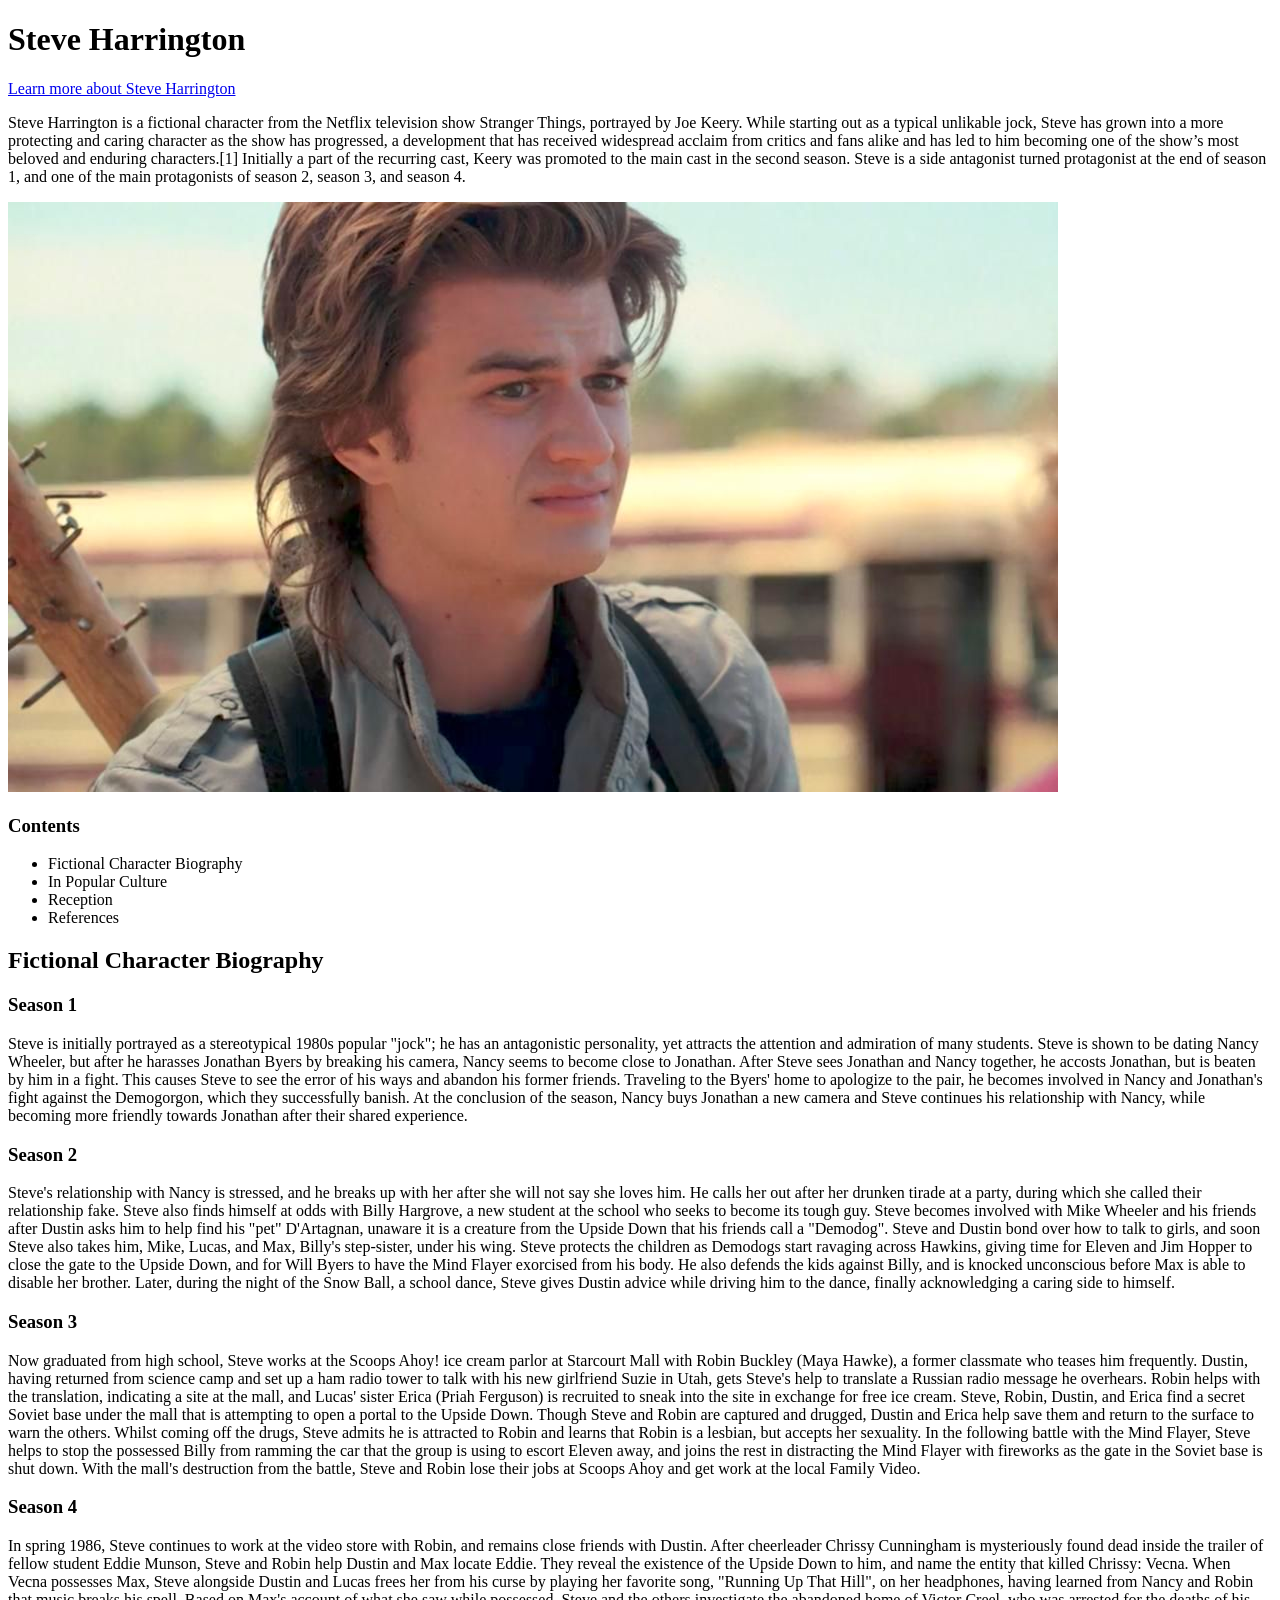
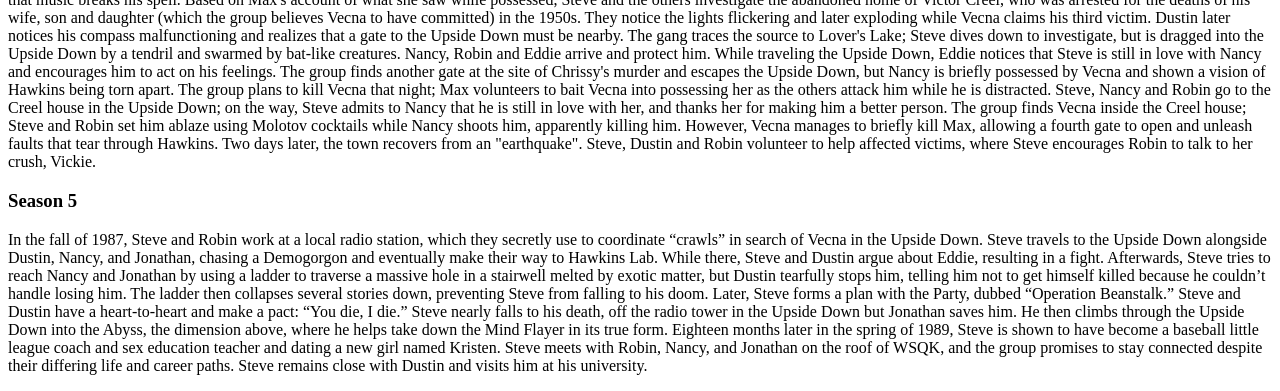
==== index.html @ 0c9927f6 "I updated the names" ====
<!DOCTYPE html>
<html>  
<head>
    <meta name="description" content="Tribute page for Steve Harrington from Stranger Things"/>
    <meta name="theme-color" content="white background and black text"/>
    <title>Steve Harrington Tribute</title>
</head>
<body>
<h1>Steve Harrington</h1>
<a href="https://en.wikipedia.org/wiki/Steve_Harrington" target="_blank">Learn more about Steve Harrington</a>
<p>Steve Harrington is a fictional character from the Netflix television show Stranger Things, portrayed by Joe Keery. While starting out as a typical unlikable jock, Steve has grown into a more protecting and caring character as the show has progressed, a development that has received widespread acclaim from critics and fans alike and has led to him becoming one of the show’s most beloved and enduring characters.[1] Initially a part of the recurring cast, Keery was promoted to the main cast in the second season. Steve is a side antagonist turned protagonist at the end of season 1, and one of the main protagonists of season 2, season 3, and season 4.</p>
<img src="Steve_Harrington_for_Vitamin2.png" alt="This is Steve Harrington">
<h3>Contents</h3>
<ul>
    <li>Fictional Character Biography</li>
    <li>In Popular Culture</li>
    <li>Reception</li>
    <li>References</li>
</ul>

<h2>Fictional Character Biography</h2>
<h3>Season 1</h3>
<p>Steve is initially portrayed as a stereotypical 1980s popular "jock"; he has an antagonistic personality, yet attracts the attention and admiration of many students. Steve is shown to be dating Nancy Wheeler, but after he harasses Jonathan Byers by breaking his camera, Nancy seems to become close to Jonathan. After Steve sees Jonathan and Nancy together, he accosts Jonathan, but is beaten by him in a fight. This causes Steve to see the error of his ways and abandon his former friends. Traveling to the Byers' home to apologize to the pair, he becomes involved in Nancy and Jonathan's fight against the Demogorgon, which they successfully banish. At the conclusion of the season, Nancy buys Jonathan a new camera and Steve continues his relationship with Nancy, while becoming more friendly towards Jonathan after their shared experience.</p>
<h3>Season 2</h3>
<p>Steve's relationship with Nancy is stressed, and he breaks up with her after she will not say she loves him. He calls her out after her drunken tirade at a party, during which she called their relationship fake. Steve also finds himself at odds with Billy Hargrove, a new student at the school who seeks to become its tough guy. Steve becomes involved with Mike Wheeler and his friends after Dustin asks him to help find his "pet" D'Artagnan, unaware it is a creature from the Upside Down that his friends call a "Demodog". Steve and Dustin bond over how to talk to girls, and soon Steve also takes him, Mike, Lucas, and Max, Billy's step-sister, under his wing. Steve protects the children as Demodogs start ravaging across Hawkins, giving time for Eleven and Jim Hopper to close the gate to the Upside Down, and for Will Byers to have the Mind Flayer exorcised from his body. He also defends the kids against Billy, and is knocked unconscious before Max is able to disable her brother. Later, during the night of the Snow Ball, a school dance, Steve gives Dustin advice while driving him to the dance, finally acknowledging a caring side to himself.</p>
<h3>Season 3</h3>
<p>Now graduated from high school, Steve works at the Scoops Ahoy! ice cream parlor at Starcourt Mall with Robin Buckley (Maya Hawke), a former classmate who teases him frequently. Dustin, having returned from science camp and set up a ham radio tower to talk with his new girlfriend Suzie in Utah, gets Steve's help to translate a Russian radio message he overhears. Robin helps with the translation, indicating a site at the mall, and Lucas' sister Erica (Priah Ferguson) is recruited to sneak into the site in exchange for free ice cream. Steve, Robin, Dustin, and Erica find a secret Soviet base under the mall that is attempting to open a portal to the Upside Down. Though Steve and Robin are captured and drugged, Dustin and Erica help save them and return to the surface to warn the others. Whilst coming off the drugs, Steve admits he is attracted to Robin and learns that Robin is a lesbian, but accepts her sexuality. In the following battle with the Mind Flayer, Steve helps to stop the possessed Billy from ramming the car that the group is using to escort Eleven away, and joins the rest in distracting the Mind Flayer with fireworks as the gate in the Soviet base is shut down. With the mall's destruction from the battle, Steve and Robin lose their jobs at Scoops Ahoy and get work at the local Family Video.</p>
<h3>Season 4</h3>
<p>In spring 1986, Steve continues to work at the video store with Robin, and remains close friends with Dustin. After cheerleader Chrissy Cunningham is mysteriously found dead inside the trailer of fellow student Eddie Munson, Steve and Robin help Dustin and Max locate Eddie. They reveal the existence of the Upside Down to him, and name the entity that killed Chrissy: Vecna.

When Vecna possesses Max, Steve alongside Dustin and Lucas frees her from his curse by playing her favorite song, "Running Up That Hill", on her headphones, having learned from Nancy and Robin that music breaks his spell. Based on Max's account of what she saw while possessed, Steve and the others investigate the abandoned home of Victor Creel, who was arrested for the deaths of his wife, son and daughter (which the group believes Vecna to have committed) in the 1950s. They notice the lights flickering and later exploding while Vecna claims his third victim.

Dustin later notices his compass malfunctioning and realizes that a gate to the Upside Down must be nearby. The gang traces the source to Lover's Lake; Steve dives down to investigate, but is dragged into the Upside Down by a tendril and swarmed by bat-like creatures. Nancy, Robin and Eddie arrive and protect him. While traveling the Upside Down, Eddie notices that Steve is still in love with Nancy and encourages him to act on his feelings.

The group finds another gate at the site of Chrissy's murder and escapes the Upside Down, but Nancy is briefly possessed by Vecna and shown a vision of Hawkins being torn apart. The group plans to kill Vecna that night; Max volunteers to bait Vecna into possessing her as the others attack him while he is distracted. Steve, Nancy and Robin go to the Creel house in the Upside Down; on the way, Steve admits to Nancy that he is still in love with her, and thanks her for making him a better person.

The group finds Vecna inside the Creel house; Steve and Robin set him ablaze using Molotov cocktails while Nancy shoots him, apparently killing him. However, Vecna manages to briefly kill Max, allowing a fourth gate to open and unleash faults that tear through Hawkins. Two days later, the town recovers from an "earthquake". Steve, Dustin and Robin volunteer to help affected victims, where Steve encourages Robin to talk to her crush, Vickie.

</p>
<h3>Season 5</h3>
<p>In the fall of 1987, Steve and Robin work at a local radio station, which they secretly use to coordinate “crawls” in search of Vecna in the Upside Down. Steve travels to the Upside Down alongside Dustin, Nancy, and Jonathan, chasing a Demogorgon and eventually make their way to Hawkins Lab. While there, Steve and Dustin argue about Eddie, resulting in a fight.

Afterwards, Steve tries to reach Nancy and Jonathan by using a ladder to traverse a massive hole in a stairwell melted by exotic matter, but Dustin tearfully stops him, telling him not to get himself killed because he couldn’t handle losing him. The ladder then collapses several stories down, preventing Steve from falling to his doom.

Later, Steve forms a plan with the Party, dubbed “Operation Beanstalk.” Steve and Dustin have a heart-to-heart and make a pact: “You die, I die.” Steve nearly falls to his death, off the radio tower in the Upside Down but Jonathan saves him. He then climbs through the Upside Down into the Abyss, the dimension above, where he helps take down the Mind Flayer in its true form.

Eighteen months later in the spring of 1989, Steve is shown to have become a baseball little league coach and sex education teacher and dating a new girl named Kristen. Steve meets with Robin, Nancy, and Jonathan on the roof of WSQK, and the group promises to stay connected despite their differing life and career paths. Steve remains close with Dustin and visits him at his university.</p>
</body>
</html>
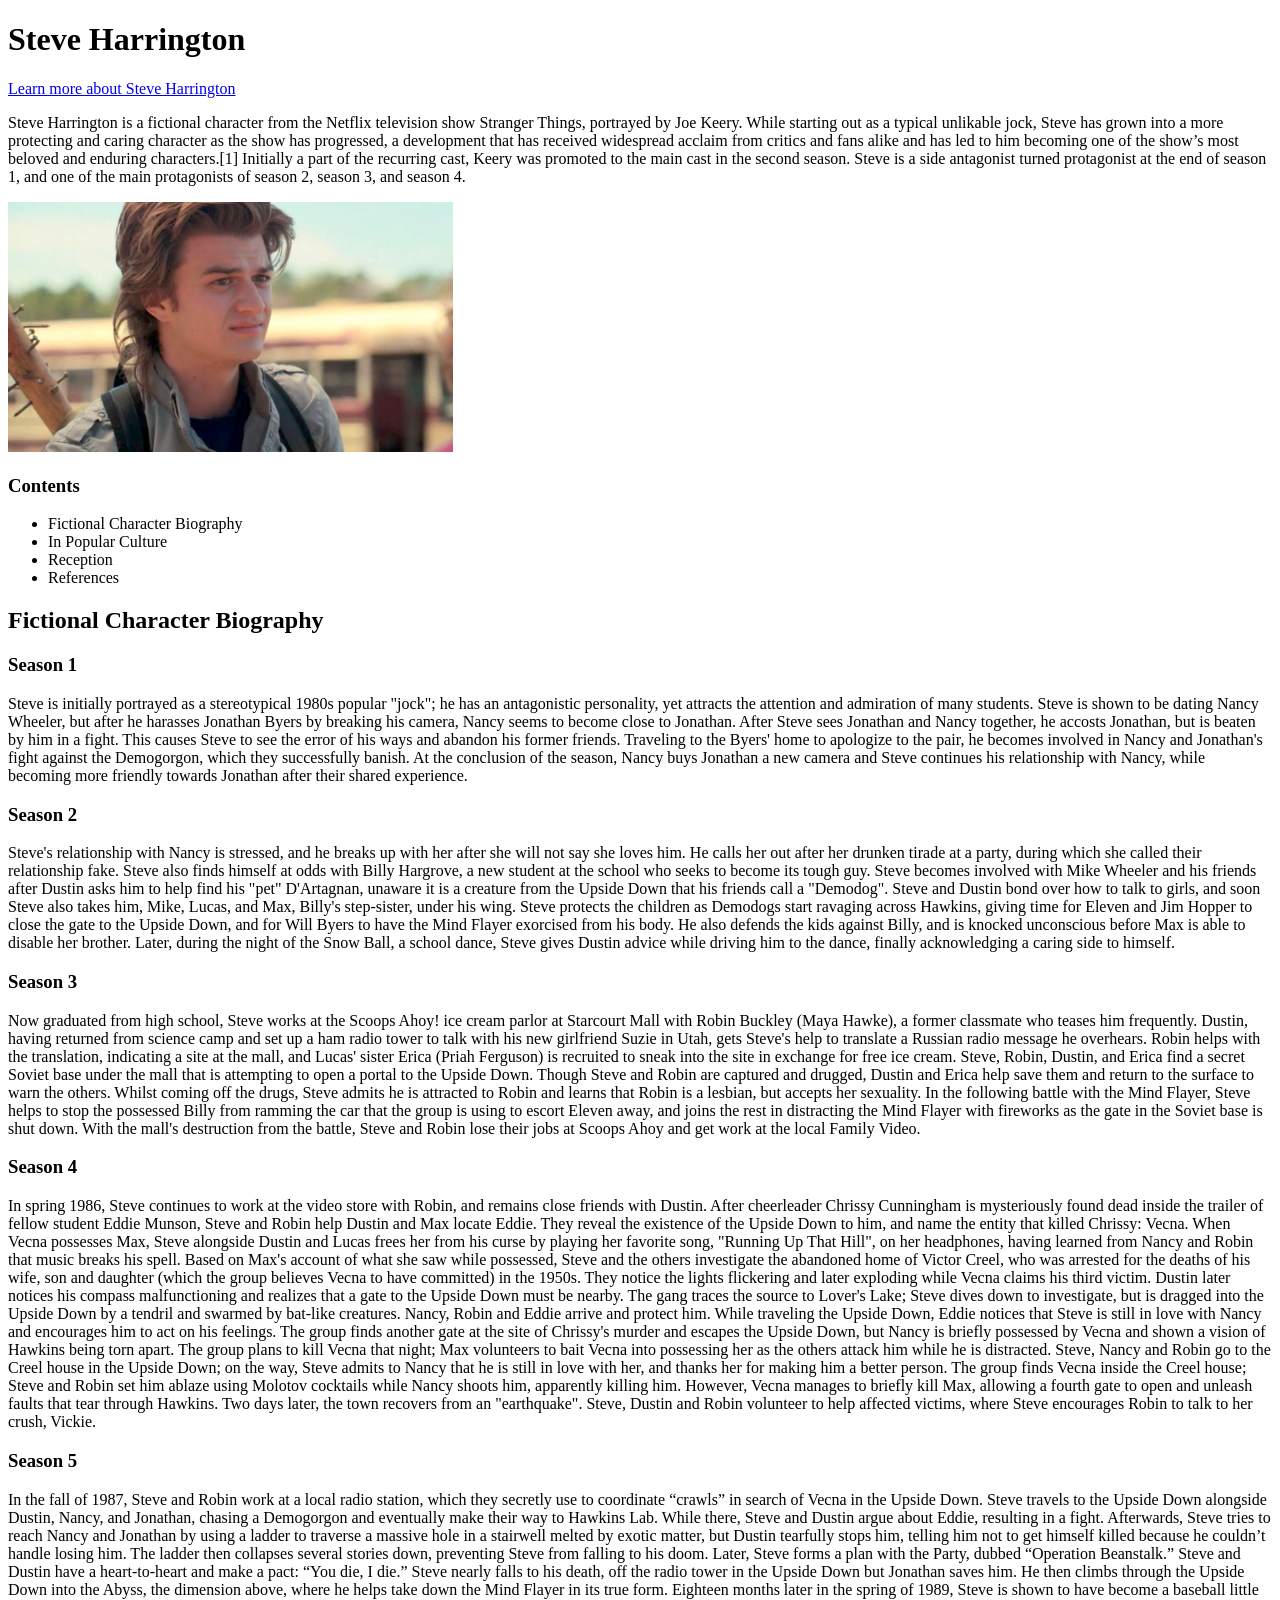
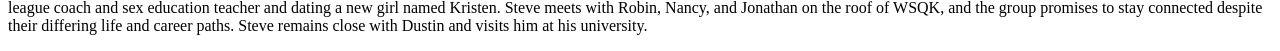
==== commit 2bd80b05: "made some more corrections" ====
--- a/index.html
+++ b/index.html
@@ -9,7 +9,7 @@
 <h1>Steve Harrington</h1>
 <a href="https://en.wikipedia.org/wiki/Steve_Harrington" target="_blank">Learn more about Steve Harrington</a>
 <p>Steve Harrington is a fictional character from the Netflix television show Stranger Things, portrayed by Joe Keery. While starting out as a typical unlikable jock, Steve has grown into a more protecting and caring character as the show has progressed, a development that has received widespread acclaim from critics and fans alike and has led to him becoming one of the show’s most beloved and enduring characters.[1] Initially a part of the recurring cast, Keery was promoted to the main cast in the second season. Steve is a side antagonist turned protagonist at the end of season 1, and one of the main protagonists of season 2, season 3, and season 4.</p>
-<img src="Steve_Harrington_for_Vitamin2.png" alt="This is Steve Harrington">
+<img src="Steve_Harrington_for_Vitamin2.png" alt="This is Steve Harrington", height="250">
 <h3>Contents</h3>
 <ul>
     <li>Fictional Character Biography</li>
